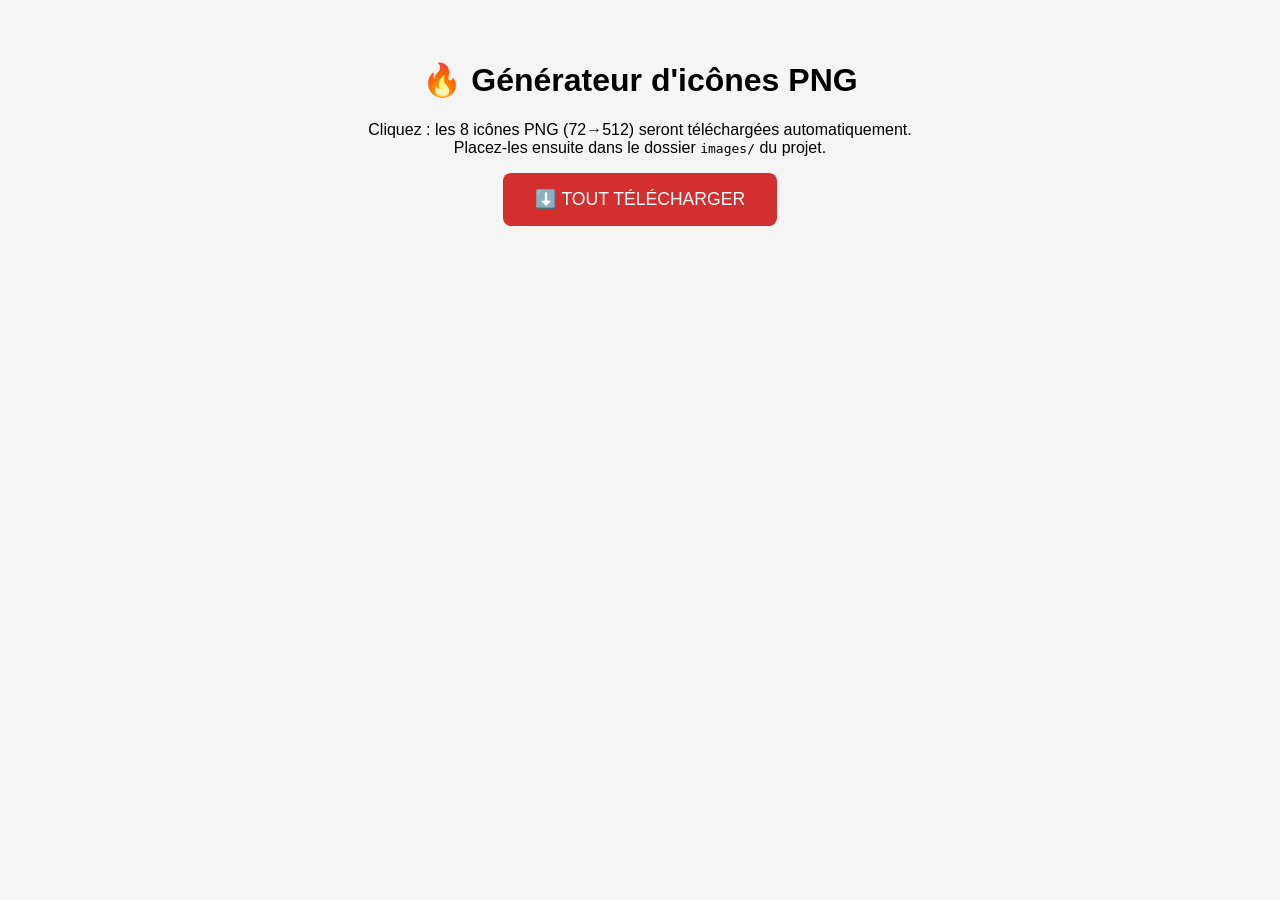
==== tools/generate-icons.html @ ea4a5a44 "Add HTML file for icon generator" ====
<!DOCTYPE html>
<html lang="fr">
<head>
<meta charset="UTF-8">
<title>Générateur d'icônes - Diag incendie by Kevin</title>
<style>body{font-family:sans-serif;background:#f5f5f5;padding:2rem;text-align:center}button{padding:1rem 2rem;background:#d32f2f;color:#fff;border:none;border-radius:8px;font-size:1.1rem;cursor:pointer}#status{margin-top:1rem}img{margin:8px;border-radius:12px}</style>
</head>
<body>
<h1>🔥 Générateur d'icônes PNG</h1>
<p>Cliquez : les 8 icônes PNG (72→512) seront téléchargées automatiquement.<br>Placez-les ensuite dans le dossier <code>images/</code> du projet.</p>
<button onclick="generateAll()">⬇️ TOUT TÉLÉCHARGER</button>
<div id="status"></div>
<div id="previews"></div>
<script>
const SVG = `<svg xmlns='http://www.w3.org/2000/svg' viewBox='0 0 512 512'><defs><linearGradient id='b' x1='0' y1='0' x2='0' y2='1'><stop offset='0' stop-color='#a32638'/><stop offset='1' stop-color='#6d0f1d'/></linearGradient><linearGradient id='f' x1='0' y1='0' x2='0' y2='1'><stop offset='0' stop-color='#ffb300'/><stop offset='1' stop-color='#f4511e'/></linearGradient></defs><rect width='512' height='512' rx='110' fill='url(#b)'/><path fill='url(#f)' d='M256 72c12 68 84 98 92 188 4 60-28 112-92 136-64-24-96-76-92-136 4-44 32-72 50-108 6 24 22 36 24 56 14-40 8-92 18-136z'/><path fill='#801425' d='M256 240c20 28 36 48 36 76 0 28-16 48-36 56-20-8-36-28-36-56 0-28 16-48 36-76z'/><circle cx='308' cy='308' r='74' fill='none' stroke='#fff' stroke-width='30'/><line x1='360' y1='360' x2='428' y2='428' stroke='#fff' stroke-width='40' stroke-linecap='round'/></svg>`;
const SIZES = [72, 96, 128, 144, 152, 192, 384, 512];

async function generateAll() {
    const status = document.getElementById('status');
    const blob = new Blob([SVG], { type: 'image/svg+xml' });
    const url = URL.createObjectURL(blob);
    const img = new Image();
    await new Promise((res, rej) => { img.onload = res; img.onerror = rej; img.src = url; });

    for (const size of SIZES) {
        const canvas = document.createElement('canvas');
        canvas.width = size; canvas.height = size;
        const ctx = canvas.getContext('2d');
        ctx.drawImage(img, 0, 0, size, size);
        const pngBlob = await new Promise(res => canvas.toBlob(res, 'image/png'));
        const a = document.createElement('a');
        a.href = URL.createObjectURL(pngBlob);
        a.download = `icon-${size}x${size}.png`;
        document.body.appendChild(a);
        a.click();
        a.remove();

        const prev = document.createElement('img');
        prev.src = a.href; prev.width = Math.min(size, 96);
        document.getElementById('previews').appendChild(prev);
        status.textContent = `✅ icon-${size}x${size}.png généré`;
        await new Promise(r => setTimeout(r, 400));
    }
    status.textContent = '✅ Les 8 icônes sont téléchargées ! Placez-les dans images/';
}
</script>
</body>
</html>
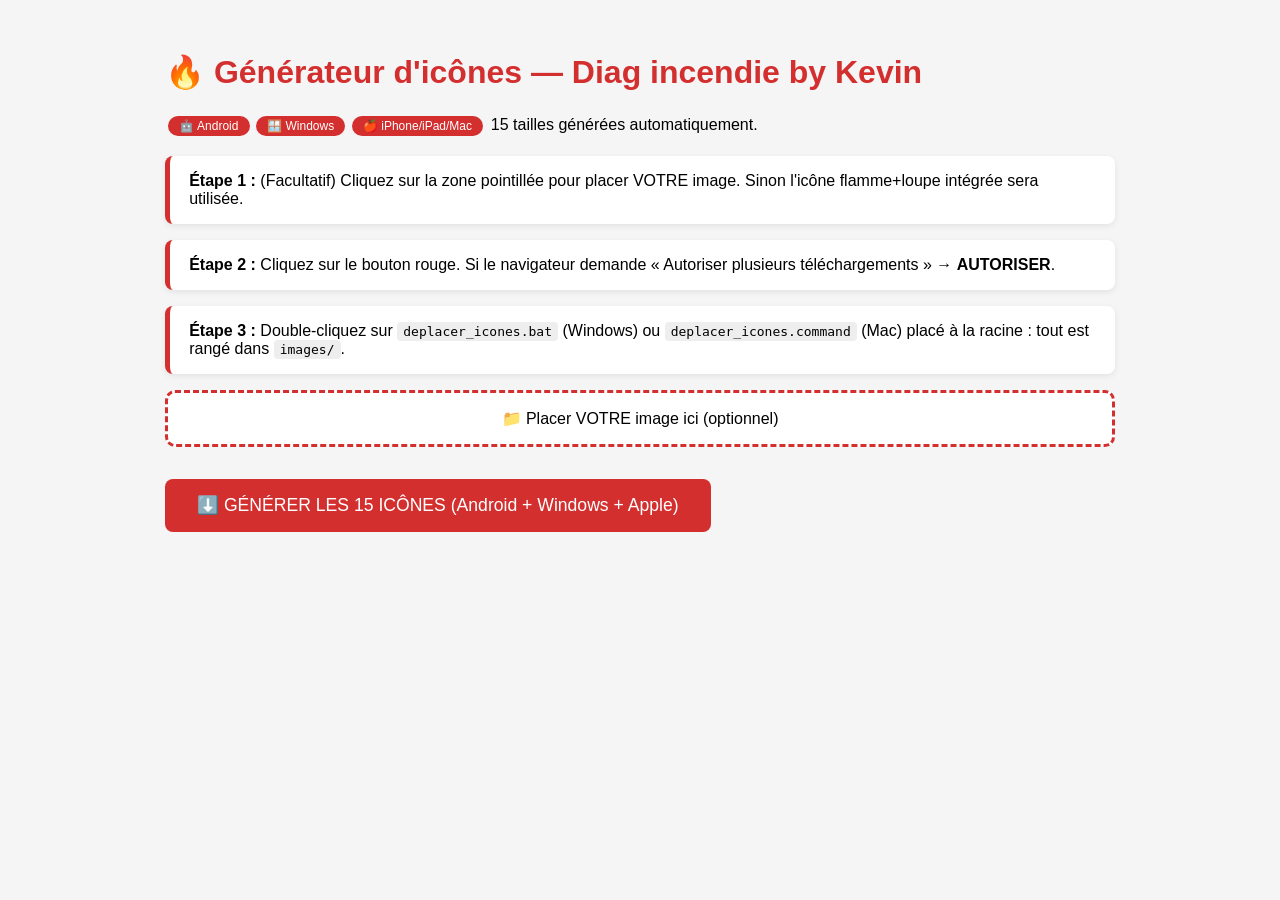
==== commit a4c5b300: "Enhance icon generator with multi-platform support" ====
--- a/tools/generate-icons.html
+++ b/tools/generate-icons.html
@@ -2,47 +2,95 @@
 <html lang="fr">
 <head>
 <meta charset="UTF-8">
-<title>Générateur d'icônes - Diag incendie by Kevin</title>
-<style>body{font-family:sans-serif;background:#f5f5f5;padding:2rem;text-align:center}button{padding:1rem 2rem;background:#d32f2f;color:#fff;border:none;border-radius:8px;font-size:1.1rem;cursor:pointer}#status{margin-top:1rem}img{margin:8px;border-radius:12px}</style>
+<title>Générateur d'icônes multi-plateformes - Diag incendie by Kevin</title>
+<style>
+  body{font-family:'Segoe UI',sans-serif;background:#f5f5f5;padding:2rem;max-width:950px;margin:auto}
+  h1{color:#d32f2f}
+  .step{background:#fff;border-left:5px solid #d32f2f;padding:1rem 1.2rem;margin:1rem 0;border-radius:8px;box-shadow:0 2px 6px rgba(0,0,0,.08)}
+  button{padding:1rem 2rem;background:#d32f2f;color:#fff;border:none;border-radius:8px;font-size:1.1rem;cursor:pointer;margin:1rem 0}
+  button:disabled{background:#999}
+  #grid{display:grid;grid-template-columns:repeat(auto-fill,minmax(130px,1fr));gap:1rem;margin-top:1rem}
+  .card{background:#fff;border-radius:10px;padding:.8rem;text-align:center;box-shadow:0 2px 6px rgba(0,0,0,.1);font-size:.8rem}
+  .card img{border-radius:12px}
+  .card a{display:inline-block;margin-top:.4rem;color:#d32f2f;font-weight:600}
+  #status{font-weight:700;color:#2e7d32;margin:1rem 0}
+  code{background:#eee;padding:2px 6px;border-radius:4px}
+  .drop{border:3px dashed #d32f2f;border-radius:10px;padding:1rem;text-align:center;background:#fff;margin:1rem 0;cursor:pointer;display:block}
+  .plat{display:inline-block;background:#d32f2f;color:#fff;border-radius:12px;padding:.2rem .7rem;font-size:.75rem;margin:.2rem}
+</style>
 </head>
 <body>
-<h1>🔥 Générateur d'icônes PNG</h1>
-<p>Cliquez : les 8 icônes PNG (72→512) seront téléchargées automatiquement.<br>Placez-les ensuite dans le dossier <code>images/</code> du projet.</p>
-<button onclick="generateAll()">⬇️ TOUT TÉLÉCHARGER</button>
+<h1>🔥 Générateur d'icônes — Diag incendie by Kevin</h1>
+<p><span class="plat">🤖 Android</span><span class="plat">🪟 Windows</span><span class="plat">🍎 iPhone/iPad/Mac</span> 15 tailles générées automatiquement.</p>
+
+<div class="step"><strong>Étape 1 :</strong> (Facultatif) Cliquez sur la zone pointillée pour placer VOTRE image. Sinon l'icône flamme+loupe intégrée sera utilisée.</div>
+<div class="step"><strong>Étape 2 :</strong> Cliquez sur le bouton rouge. Si le navigateur demande « Autoriser plusieurs téléchargements » → <strong>AUTORISER</strong>.</div>
+<div class="step"><strong>Étape 3 :</strong> Double-cliquez sur <code>deplacer_icones.bat</code> (Windows) ou <code>deplacer_icones.command</code> (Mac) placé à la racine : tout est rangé dans <code>images/</code>.</div>
+
+<label class="drop" for="file">📁 Placer VOTRE image ici (optionnel)<input type="file" id="file" accept="image/*" hidden></label>
+<img id="preview" style="display:none;width:96px;border-radius:12px">
+
+<button id="go">⬇️ GÉNÉRER LES 15 ICÔNES (Android + Windows + Apple)</button>
 <div id="status"></div>
-<div id="previews"></div>
+<div id="grid"></div>
+
 <script>
 const SVG = `<svg xmlns='http://www.w3.org/2000/svg' viewBox='0 0 512 512'><defs><linearGradient id='b' x1='0' y1='0' x2='0' y2='1'><stop offset='0' stop-color='#a32638'/><stop offset='1' stop-color='#6d0f1d'/></linearGradient><linearGradient id='f' x1='0' y1='0' x2='0' y2='1'><stop offset='0' stop-color='#ffb300'/><stop offset='1' stop-color='#f4511e'/></linearGradient></defs><rect width='512' height='512' rx='110' fill='url(#b)'/><path fill='url(#f)' d='M256 72c12 68 84 98 92 188 4 60-28 112-92 136-64-24-96-76-92-136 4-44 32-72 50-108 6 24 22 36 24 56 14-40 8-92 18-136z'/><path fill='#801425' d='M256 240c20 28 36 48 36 76 0 28-16 48-36 56-20-8-36-28-36-56 0-28 16-48 36-76z'/><circle cx='308' cy='308' r='74' fill='none' stroke='#fff' stroke-width='30'/><line x1='360' y1='360' x2='428' y2='428' stroke='#fff' stroke-width='40' stroke-linecap='round'/></svg>`;
-const SIZES = [72, 96, 128, 144, 152, 192, 384, 512];
+// Android: 72→512 | Windows: 44,150,310 | Apple: 120,152,167,180,1024
+const SIZES = [44, 72, 96, 120, 128, 144, 150, 152, 167, 180, 192, 310, 384, 512, 1024];
+let customImg = null;
 
-async function generateAll() {
+document.getElementById('file').addEventListener('change', (e) => {
+    const f = e.target.files[0];
+    if (!f) return;
+    customImg = new Image();
+    customImg.src = URL.createObjectURL(f);
+    customImg.onload = () => {
+        const p = document.getElementById('preview');
+        p.src = customImg.src; p.style.display = 'inline-block';
+        document.getElementById('status').textContent = '✅ Votre image est prête ! Cliquez sur le bouton rouge.';
+    };
+});
+
+document.getElementById('go').addEventListener('click', async () => {
+    const btn = document.getElementById('go'); btn.disabled = true;
     const status = document.getElementById('status');
-    const blob = new Blob([SVG], { type: 'image/svg+xml' });
-    const url = URL.createObjectURL(blob);
-    const img = new Image();
-    await new Promise((res, rej) => { img.onload = res; img.onerror = rej; img.src = url; });
+    const grid = document.getElementById('grid'); grid.innerHTML = '';
 
-    for (const size of SIZES) {
-        const canvas = document.createElement('canvas');
-        canvas.width = size; canvas.height = size;
-        const ctx = canvas.getContext('2d');
-        ctx.drawImage(img, 0, 0, size, size);
-        const pngBlob = await new Promise(res => canvas.toBlob(res, 'image/png'));
+    let img;
+    if (customImg) { img = customImg; }
+    else {
+        img = new Image();
+        const blob = new Blob([SVG], { type: 'image/svg+xml' });
+        const url = URL.createObjectURL(blob);
+        await new Promise((res, rej) => { img.onload = res; img.onerror = rej; img.src = url; });
+    }
+
+    let i = 0;
+    for (const s of SIZES) {
+        const c = document.createElement('canvas');
+        c.width = s; c.height = s;
+        const ctx = c.getContext('2d');
+        const ratio = Math.max(s / img.width, s / img.height);
+        const w = img.width * ratio, h = img.height * ratio;
+        ctx.drawImage(img, (s - w) / 2, (s - h) / 2, w, h);
+
+        const png = await new Promise(r => c.toBlob(r, 'image/png'));
+        const u = URL.createObjectURL(png);
         const a = document.createElement('a');
-        a.href = URL.createObjectURL(pngBlob);
-        a.download = `icon-${size}x${size}.png`;
-        document.body.appendChild(a);
-        a.click();
-        a.remove();
+        a.href = u; a.download = `icon-${s}x${s}.png`;
+        document.body.appendChild(a); a.click(); a.remove();
 
-        const prev = document.createElement('img');
-        prev.src = a.href; prev.width = Math.min(size, 96);
-        document.getElementById('previews').appendChild(prev);
-        status.textContent = `✅ icon-${size}x${size}.png généré`;
+        const card = document.createElement('div'); card.className = 'card';
+        card.innerHTML = `<img src="${u}" width="${Math.min(s, 80)}"><br>icon-${s}x${s}.png<br><a href="${u}" download="icon-${s}x${s}.png">Re-télécharger</a>`;
+        grid.appendChild(card);
+
+        i++;
+        status.textContent = `✅ ${i}/15 icônes téléchargées...`;
         await new Promise(r => setTimeout(r, 400));
     }
-    status.textContent = '✅ Les 8 icônes sont téléchargées ! Placez-les dans images/';
-}
+    status.textContent = '✅ TERMINÉ ! 15 icônes dans Téléchargements → lancez le script de rangement.';
+});
 </script>
 </body>
 </html>
